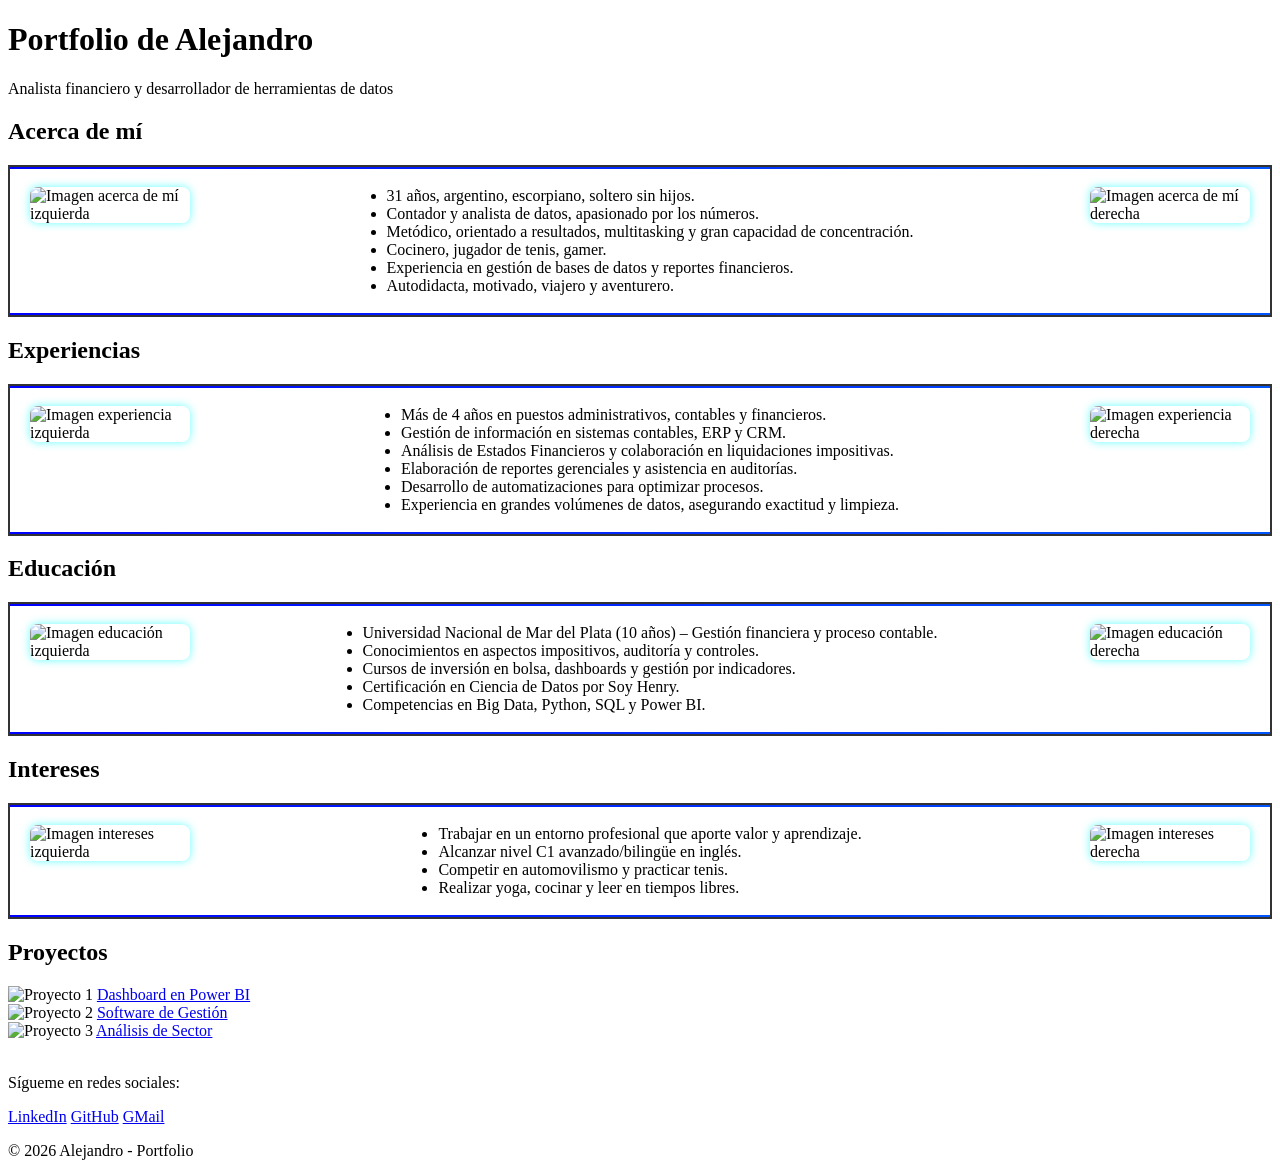
==== Portfolio1.html @ 841282cf "Add files via upload" ====
<!DOCTYPE html>
<html lang="es">
<head>
  <meta charset="UTF-8" />
  <title>Portfolio de Alejandro</title>
  <link rel="stylesheet" href="css/portfolio.css" />
  <style>
    .compartment {
      position: relative;
      padding: 20px;
      border: 2px solid #333;
      overflow: hidden;
      display: flex;
      align-items: flex-start;
      justify-content: space-between;
      gap: 20px;
    }

    .compartment::before,
    .compartment::after {
      content: "";
      position: absolute;
      height: 2px;
      width: 100%;
      background: linear-gradient(270deg, #00f, #0ff, #00f);
      background-size: 600% 600%;
      animation: flowLine 5s linear infinite;
    }

    .compartment::before { top: 0; left: 0; }
    .compartment::after { bottom: 0; left: 0; }

    @keyframes flowLine {
      0% { background-position: 0 50%; }
      100% { background-position: 100% 50%; }
    }

    .box {
      opacity: 0;
      transform: translateY(20px);
      transition: opacity 0.6s ease, transform 0.6s ease;
    }
    .box.visible { opacity: 1; transform: translateY(0); }

    .project-card {
      opacity: 0;
      transform: scale(0.8);
      transition: opacity 0.5s ease, transform 0.5s ease;
    }
    .project-card.visible { opacity: 1; transform: scale(1); }

    .compartment img {
      max-width: 10em;
      height: auto;
      border-radius: 8px;
      box-shadow: 0 0 8px #66ffff;
    }

    .compartment ul {
      list-style-type: disc;
      padding-left: 20px;
      margin: 0;
    }

    @media (max-width: 768px) {
      .compartment { flex-direction: column; align-items: center; }
      .compartment img { max-width: 80%; margin: 10px 0; }
    }
  </style>
</head>
<body>
  <header>
    <h1>Portfolio de Alejandro</h1>
    <p>Analista financiero y desarrollador de herramientas de datos</p>
  </header>

  <!-- Sección Acerca de mí -->
  <section class="box celeste fade">
    <h2>Acerca de mí</h2>
    <div class="compartment intro">
      <img src="images/01.png" alt="Imagen acerca de mí izquierda" />
      <ul>
        <li>31 años, argentino, escorpiano, soltero sin hijos.</li>
        <li>Contador y analista de datos, apasionado por los números.</li>
        <li>Metódico, orientado a resultados, multitasking y gran capacidad de concentración.</li>
        <li>Cocinero, jugador de tenis, gamer.</li>
        <li>Experiencia en gestión de bases de datos y reportes financieros.</li>
        <li>Autodidacta, motivado, viajero y aventurero.</li>
      </ul>
      <img src="images/02.png" alt="Imagen acerca de mí derecha" />
    </div>
  </section>

  <!-- Sección Experiencias -->
  <section class="box verde slide-left">
    <h2>Experiencias</h2>
    <div class="compartment exp">
      <img src="images/03.png" alt="Imagen experiencia izquierda" />
      <ul>
        <li>Más de 4 años en puestos administrativos, contables y financieros.</li>
        <li>Gestión de información en sistemas contables, ERP y CRM.</li>
        <li>Análisis de Estados Financieros y colaboración en liquidaciones impositivas.</li>
        <li>Elaboración de reportes gerenciales y asistencia en auditorías.</li>
        <li>Desarrollo de automatizaciones para optimizar procesos.</li>
        <li>Experiencia en grandes volúmenes de datos, asegurando exactitud y limpieza.</li>
      </ul>
      <img src="images/04.png" alt="Imagen experiencia derecha" />
    </div>
  </section>

  <!-- Sección Educación -->
  <section class="box celeste slide-right">
    <h2>Educación</h2>
    <div class="compartment edu">
      <img src="images/05.png" alt="Imagen educación izquierda" />
      <ul>
        <li>Universidad Nacional de Mar del Plata (10 años) – Gestión financiera y proceso contable.</li>
        <li>Conocimientos en aspectos impositivos, auditoría y controles.</li>
        <li>Cursos de inversión en bolsa, dashboards y gestión por indicadores.</li>
        <li>Certificación en Ciencia de Datos por Soy Henry.</li>
        <li>Competencias en Big Data, Python, SQL y Power BI.</li>
      </ul>
      <img src="images/06.png" alt="Imagen educación derecha" />
    </div>
  </section>

  <!-- Sección Intereses -->
  <section class="box verde zoom">
    <h2>Intereses</h2>
    <div class="compartment intereses">
      <img src="images/07.png" alt="Imagen intereses izquierda" />
      <ul>
        <li>Trabajar en un entorno profesional que aporte valor y aprendizaje.</li>
        <li>Alcanzar nivel C1 avanzado/bilingüe en inglés.</li>
        <li>Competir en automovilismo y practicar tenis.</li>
        <li>Realizar yoga, cocinar y leer en tiempos libres.</li>
      </ul>
      <img src="images/08.png" alt="Imagen intereses derecha" />
    </div>
  </section>

  <!-- Sección Proyectos -->
  <section class="box celeste fade">
    <h2>Proyectos</h2>
    <div class="mosaic">
      <div class="project-card">
        <img src="images/09.png" alt="Proyecto 1" />
        <a href="https://github.com/JamesRaynor007/CanIndustryAnalysis" class="btn">Dashboard en Power BI</a>
      </div>
      <div class="project-card">
        <img src="images/10.png" alt="Proyecto 2" />
        <a href="https://github.com/JamesRaynor007/AccountingV002" class="btn">Software de Gestión</a>
      </div>
      <div class="project-card">
        <img src="images/11.png" alt="Proyecto 3" />
        <a href="https://github.com/JamesRaynor007/HenryLab02DSPT-12ACC" class="btn">Análisis de Sector</a>
      </div>
      <div class="project-card">
        <img src="images/12.png" alt="Proyecto 4" />
        <a href="https://github.com/JamesRaynor007/SoftwareContableV001" class="btn">Software de Control</a>
      </div>
    </div>
  </section>

  <div class="social">
    <p>Sígueme en redes sociales:</p>
    <a href="https://www.linkedin.com/in/alejandro-cesar-castellano/" target="_blank">LinkedIn</a>
    <a href="https://github.com/JamesRaynor007" target="_blank">GitHub</a>
    <a href="Mail:toContadorCastellano@Gmail.com" target="_blank">GMail</a>
  </div>

  <footer>
    <p>© 2026 Alejandro - Portfolio</p>
  </footer>

  <script>
    function showOnScroll() {
      const boxes = document.querySelectorAll(".box");
      const windowHeight = window.innerHeight;

      boxes.forEach(box => {
        const boxTop = box.getBoundingClientRect().top;
        const boxBottom = box.getBoundingClientRect().bottom;

        // Si el elemento está dentro de la ventana visible
        if (boxTop < windowHeight && boxBottom > 0) {
          box.classList.add("visible");
          const cards = box.querySelectorAll(".project-card");
          cards.forEach((card, index) => {
            setTimeout(() => {
              card.classList.add("visible");
            }, index * 200);
          });
        } else {
          box.classList.remove("visible");
          const cards = box.querySelectorAll(".project-card");
          cards.forEach(card => card.classList.remove("visible"));
        }
      });
    }

    document.addEventListener("DOMContentLoaded", showOnScroll);
    document.addEventListener("scroll", showOnScroll);
  </script>
</body>
</html>
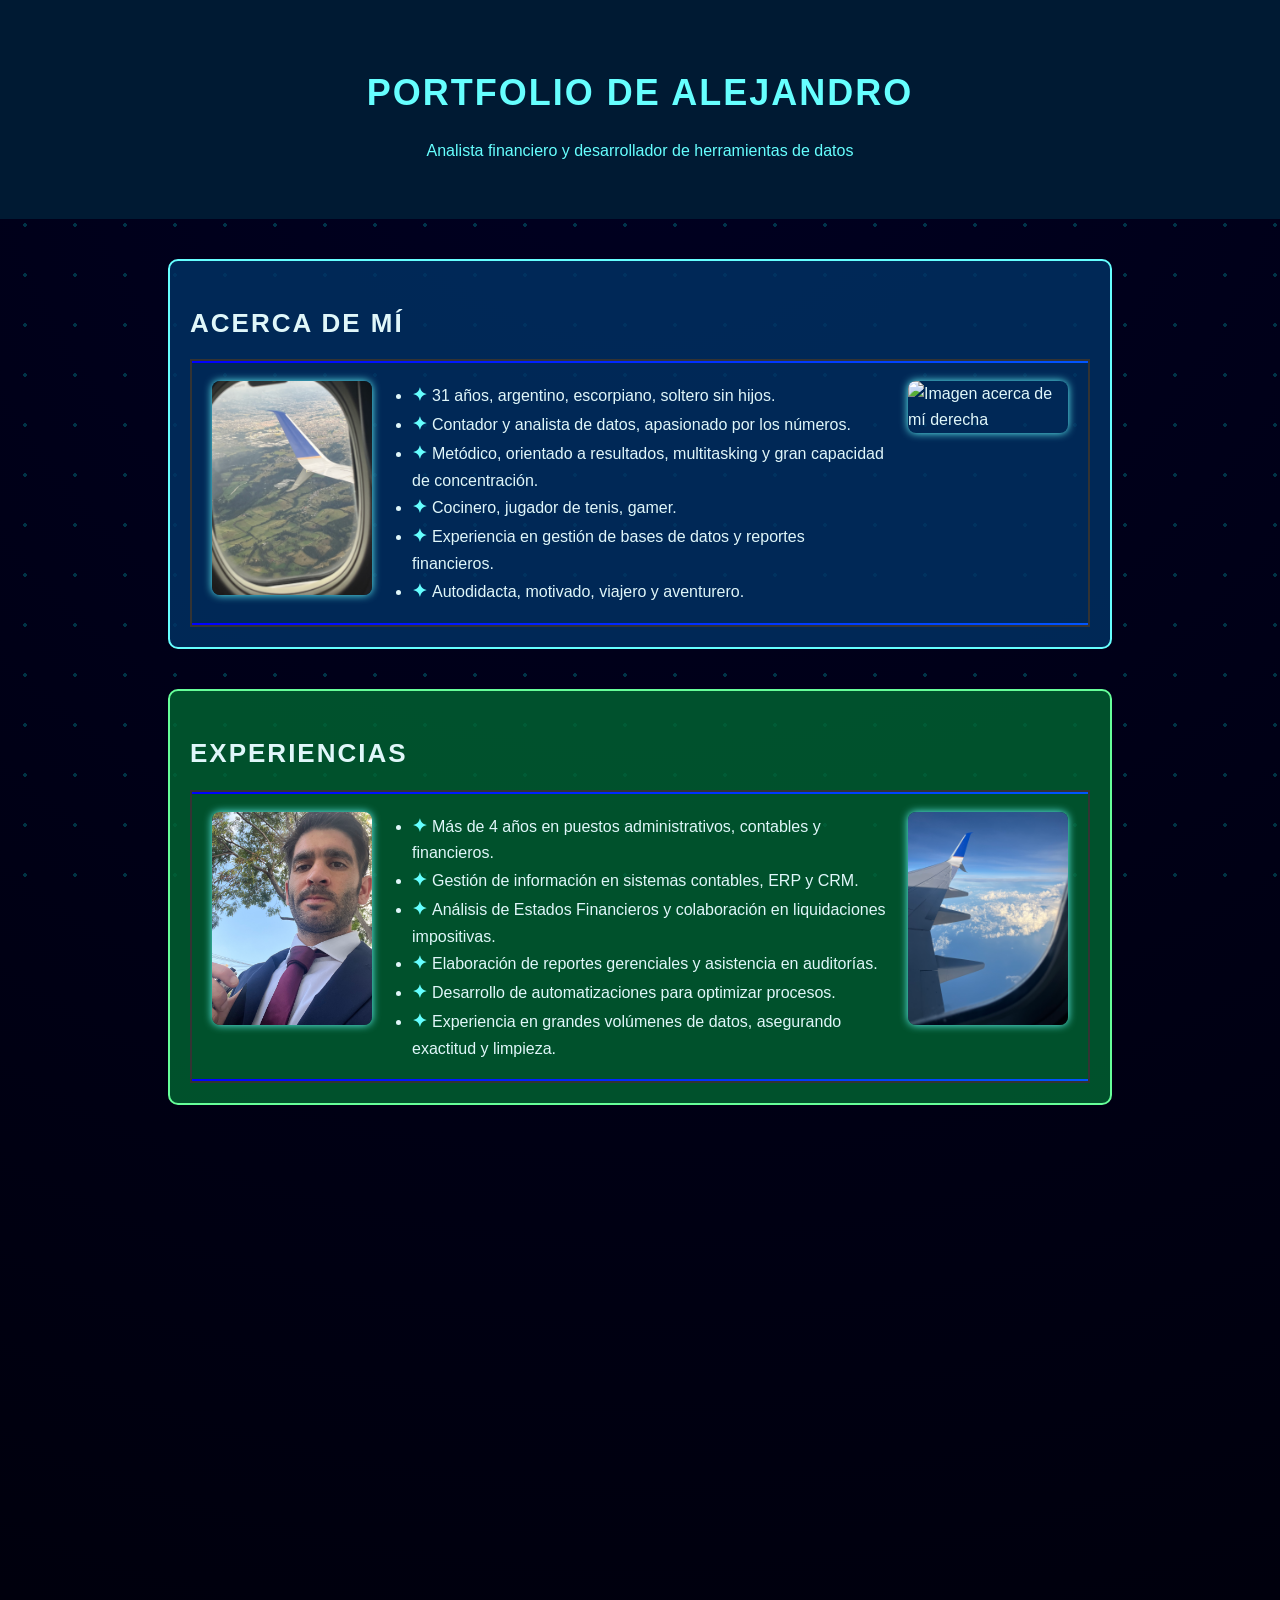
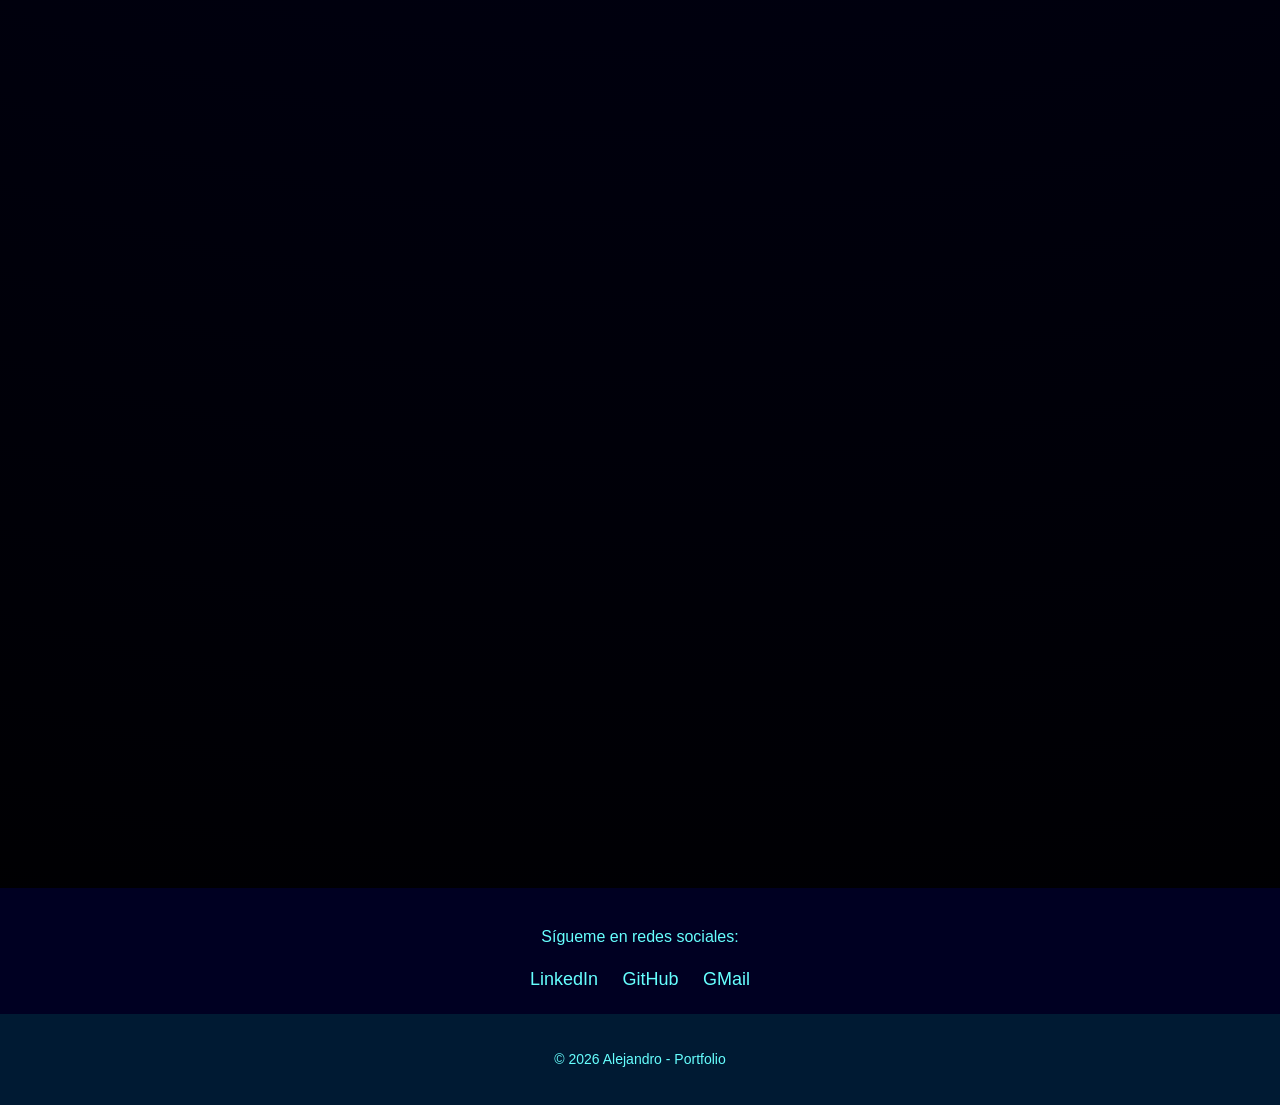
==== commit 6bccff09: "Update Portfolio1.html" ====
--- a/Portfolio1.html
+++ b/Portfolio1.html
@@ -166,8 +166,9 @@
     <p>Sígueme en redes sociales:</p>
     <a href="https://www.linkedin.com/in/alejandro-cesar-castellano/" target="_blank">LinkedIn</a>
     <a href="https://github.com/JamesRaynor007" target="_blank">GitHub</a>
-    <a href="Mail:toContadorCastellano@Gmail.com" target="_blank">GMail</a>
+    <a href="mailto:contadordecastellano@gmail.com" target="_blank">GMail</a>
   </div>
+
 
   <footer>
     <p>© 2026 Alejandro - Portfolio</p>
--- a/css/portfolio.css
+++ b/css/portfolio.css
@@ -0,0 +1,285 @@
+/* Estilo base del cuerpo */
+body {
+  font-family: 'Segoe UI', sans-serif;
+  font-size: 16px; /* fuente base más grande */
+  background: radial-gradient(circle at top, #000022, #000000);
+  color: #e0f7fa;
+  margin: 0;
+  padding: 0;
+  position: relative; /* para el pseudo-elemento de partículas */
+  line-height: 1.6; /* mejor legibilidad */
+}
+
+/* Encabezado */
+header {
+  text-align: center;
+  padding: 40px;
+  background: #001a33;
+  color: #66ffff;
+}
+
+h1 {
+  text-transform: uppercase;
+  letter-spacing: 2px;
+  font-size: 36px; /* título principal más grande */
+  margin-bottom: 10px;
+}
+
+h2 {
+  text-transform: uppercase;
+  letter-spacing: 2px;
+  font-size: 26px; /* subtítulos más grandes */
+  margin-bottom: 15px;
+}
+
+/* Secciones con collage y fondos laterales */
+section.collage {
+  position: relative;
+  padding: 20px;
+}
+
+/* Fondos laterales en las secciones con collage */
+section.collage::before,
+section.collage::after {
+  content: "";
+  position: absolute;
+  top: 0;
+  bottom: 0;
+  width: 150px;
+  background-repeat: no-repeat;
+  background-size: cover;
+  background-position: center;
+  z-index: -1;
+}
+
+/* Collages específicos para cada sección con sus fondos */
+section.collage.intro::before {
+  background-image: url('images/01.png');
+}
+section.collage.intro::after {
+  background-image: url('images/02.png');
+  right: 0;
+  left: auto;
+}
+
+section.collage.exp::before {
+  background-image: url('images/03.png');
+}
+section.collage.exp::after {
+  background-image: url('images/04.png');
+  right: 0;
+  left: auto;
+}
+
+section.collage.edu::before {
+  background-image: url('images/05.png');
+}
+section.collage.edu::after {
+  background-image: url('images/06.png');
+  right: 0;
+  left: auto;
+}
+
+/* Para la sección de proyectos, fondos diferentes en los lados */
+section.collage.proyectos {
+  padding: 20px 160px;
+}
+section.collage.proyectos::before {
+  content: "";
+  position: absolute;
+  top: 0;
+  left: 0;
+  width: 150px;
+  height: 100%;
+  background-image: url('images/07.png');
+  background-repeat: no-repeat;
+  background-size: cover;
+  background-position: center;
+  z-index: -1;
+}
+section.collage.proyectos::after {
+  content: "";
+  position: absolute;
+  top: 0;
+  right: 0;
+  width: 150px;
+  height: 100%;
+  background-image: url('images/08.png');
+  background-repeat: no-repeat;
+  background-size: cover;
+  background-position: center;
+  z-index: -1;
+}
+/* Márgenes internos en proyectos */
+section.collage.proyectos > * {
+  margin-left: 160px;
+  margin-right: 160px;
+}
+
+/* Estilos para las cajas con entrada y animaciones */
+.box {
+  margin: 40px auto;
+  padding: 20px;
+  border-radius: 10px;
+  max-width: 900px;
+  opacity: 0;
+  transition: all 1s ease;
+  font-size: 16px; /* texto dentro de las cajas más grande */
+}
+
+.box.visible {
+  opacity: 1;
+}
+
+/* Colores y estilos en las secciones */
+.celeste {
+  border: 2px solid #66ffff;
+  background: rgba(0, 51, 102, 0.8);
+}
+.verde {
+  border: 2px solid #66ff99;
+  background: rgba(0, 102, 51, 0.8);
+}
+
+/* Animaciones de entrada */
+.fade {
+  transform: translateY(50px);
+}
+.fade.visible {
+  transform: translateY(0);
+}
+
+.slide-left {
+  transform: translateX(-50px);
+}
+.slide-left.visible {
+  transform: translateX(0);
+}
+
+.slide-right {
+  transform: translateX(50px);
+}
+.slide-right.visible {
+  transform: translateX(0);
+}
+
+.zoom {
+  transform: scale(0.8);
+}
+.zoom.visible {
+  transform: scale(1);
+}
+
+/* Botones */
+.btn {
+  display: inline-block;
+  margin: 10px;
+  padding: 12px 24px;
+  background: #003366;
+  color: #66ffff;
+  text-decoration: none;
+  border-radius: 5px;
+  font-weight: bold;
+  transition: all 0.3s ease;
+  font-size: 14px; /* botones más grandes */
+}
+.btn:hover {
+  background: #66ffff;
+  color: #001a33;
+  box-shadow: 0 0 15px #66ffff;
+}
+
+/* Pie de página */
+footer {
+  text-align: center;
+  padding: 20px;
+  background: #001a33;
+  color: #66ffff;
+  font-size: 14px; /* texto del footer más grande */
+}
+
+/* Redes sociales */
+.social {
+  text-align: center;
+  padding: 20px;
+  background: #000022;
+  color: #66ffff;
+  font-size: 16px;
+}
+.social a {
+  display: inline-block;
+  margin: 0 10px;
+  color: #66ffff;
+  text-decoration: none;
+  font-size: 18px; /* enlaces más grandes */
+  transition: color 0.3s ease;
+}
+.social a:hover {
+  color: #66ff99;
+}
+
+/* Mosaico de proyectos en 4 columnas fijas */
+.mosaic {
+  display: grid;
+  grid-template-columns: repeat(4, 1fr); /* exactamente 4 columnas */
+  gap: 20px;
+  margin-top: 20px;
+}
+
+.project-card {
+  background: rgba(0, 51, 102, 0.8);
+  border: 2px solid #66ffff;
+  border-radius: 10px;
+  padding: 20px;
+  text-align: center;
+  transition: transform 0.3s ease, opacity 1s ease;
+  opacity: 0;
+  font-size: 15px;
+}
+
+.project-card.visible {
+  opacity: 1;
+}
+
+.project-card:hover {
+  transform: scale(1.05);
+}
+
+.project-card img {
+  width: 100%;
+  max-width: 140px;
+  height: auto;
+  margin-bottom: 10px;
+  border-radius: 6px;
+  box-shadow: 0 0 10px #66ffff;
+}
+
+/* Listas con viñetas personalizadas */
+.compartment ul {
+  list-style-type: none;
+  padding-left: 20px;
+  font-size: 16px;
+}
+.compartment ul li::before {
+  content: "✦ "; /* viñeta personalizada */
+  color: #66ffff;
+  font-weight: bold;
+  font-size: 18px;
+}
+
+/* Fondo animado de partículas */
+body::before {
+  content: "";
+  position: fixed;
+  width: 100%;
+  height: 100%;
+  background: radial-gradient(circle, rgba(0,255,255,0.2) 2px, transparent 2px);
+  background-size: 50px 50px;
+  animation: floatParticles 10s linear infinite;
+  z-index: -1;
+}
+
+@keyframes floatParticles {
+  from { transform: translateY(0); }
+  to { transform: translateY(-100px); }
+}
